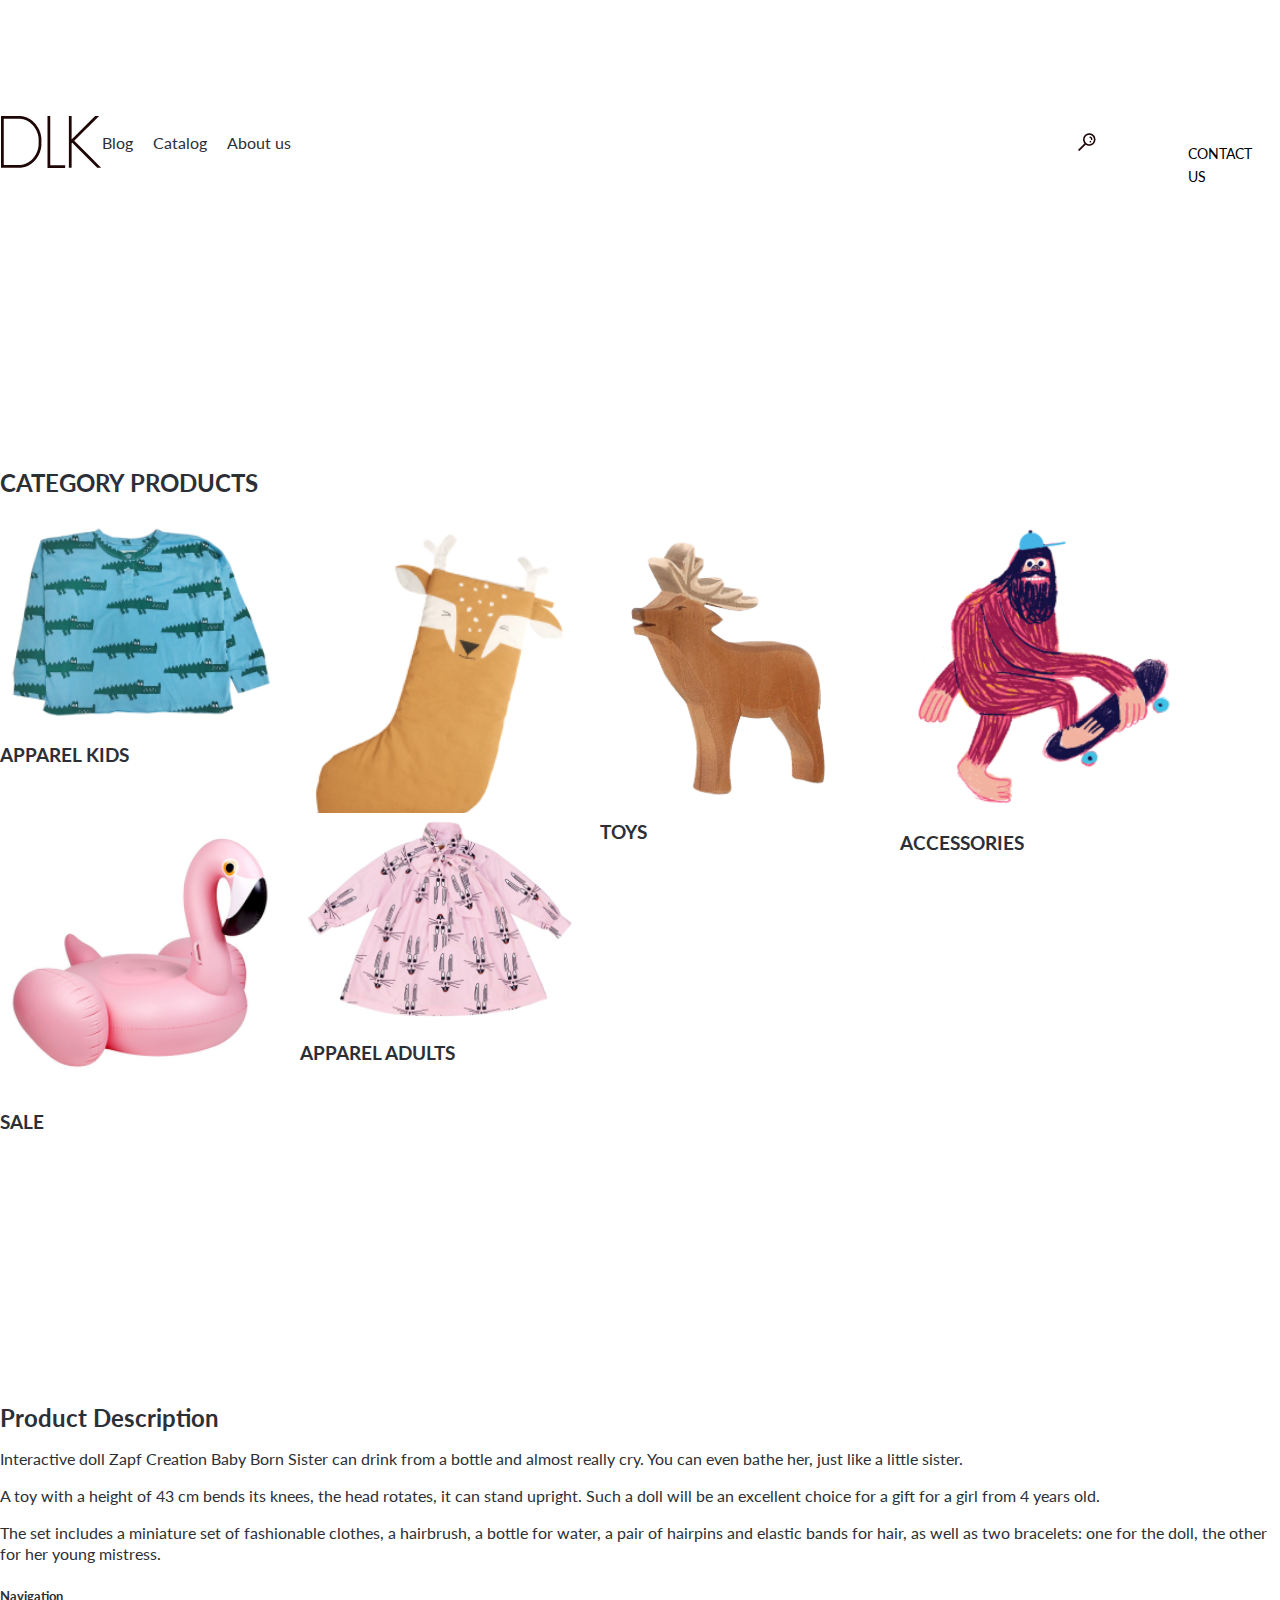
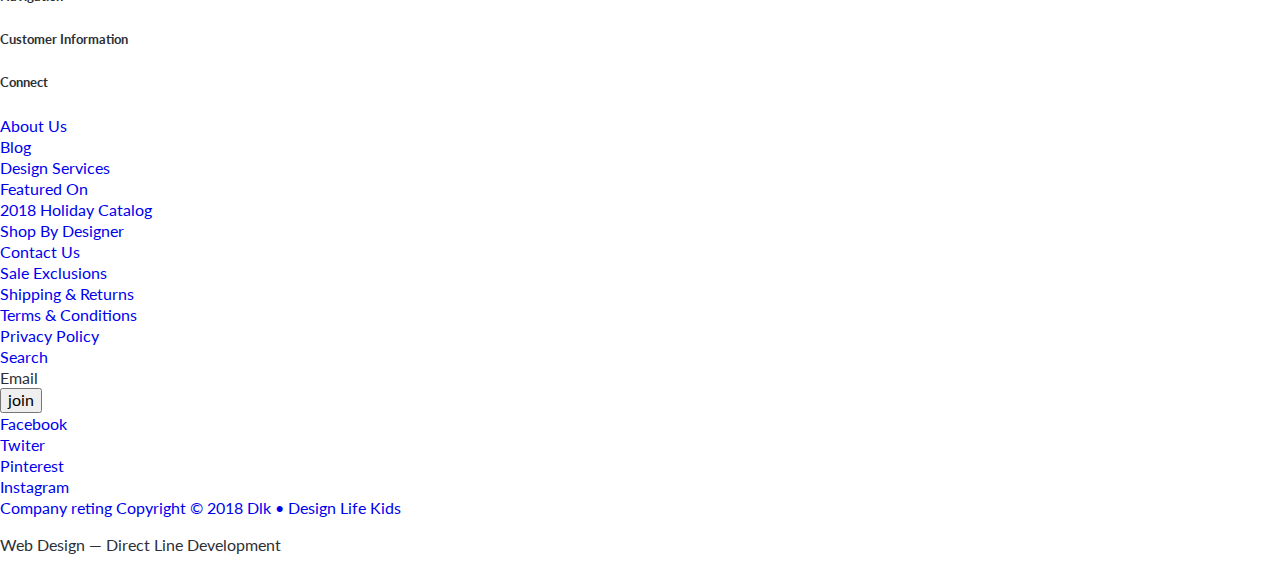
==== catalog.html @ 5628206d "фрукты 6" ====
<!DOCTYPE html>
<html lang="en">
<head>
    <meta charset="UTF-8">
    <meta http-equiv="X-UA-Compatible" content="IE=edge">
    <meta name="viewport" content="width=device-width, initial-scale=1.0">
    <link rel="preconnect" href="https://fonts.googleapis.com">
<link rel="preconnect" href="https://fonts.gstatic.com" crossorigin>
<link href="https://fonts.googleapis.com/css2?family=Lato:wght@400;700&display=swap" rel="stylesheet">
    <link rel="stylesheet" href="./css/common.css">
    <link rel="stylesheet" href="./css/stayle.css">
    <link rel="stylesheet" href="./css/normalize.css">
    <title>Catalog</title>
</head>
<body>
    <header class="conteiner header">
        <a href="#">
            <img src="./img/logo.png" alt="logo">
            <ul class="header__list">
                <li class="header__list-item"><a href="#" ></a>Blog</li>
                <li class="header__list-item"><a href="#"></a>Catalog</li>
                <li class="header__list-item"><a href="#" ></a>About us</li>
            </ul>
            <ul class="header__contact">
                <li><img src="./img/R.png" alt="R"></li>
                <li class="header__contact-iten "><a href="contact.html" class="btn">Contact Us</a></li>
            </ul>
    </header>
    <main>
        <section class="banner">
            <div class="conteiner">
                <h2> CATEGORY PRODUCTS</h2>
                <ul class="servises_list">
                   <li class="servises_list-item"><img src="./img/APPAREL KIDS.png" alt="APPAREL KIDS"><h3>APPAREL KIDS</h3></li>
                   
                   <li class="servises_list-item"><img src="./img/HOLYDAY SHOP.png" alt="HOLYDAY SHOP"><h3>HOLYDAY SHOP</h3></li>
                   
                   <li class="servises_list-item"><img src="./img/TOYS.png" alt="TOYS"> <h3>TOYS</h3></li>
                  
                   <li class="servises_list-item"><img src="./img/ACCESSORIES.png"alt="ACCESSORIES"><h3>ACCESSORIES</h3></li>
                   </ul>
                   <ul class="servises_list">
                   <li class="servises_list-item"><img src="./img/SALE.png" alt="SALE"><h3>SALE</h3></li>
                   
                   <li class="servises_list-item"><img src="./img/APPAREL  ADULTS.png" alt="APPARELADULTS"><h3>APPAREL ADULTS</h3></li>
                </ul>
                
            </div>
            
        </section>
        <section>
           <div>
            <h2>Product Description</h2>
            <p>
                Interactive doll Zapf Creation Baby Born Sister can drink from a bottle and almost really cry. You can even bathe her, just like a little sister.</p>

               <p>A toy with a height of 43 cm bends its knees, the head rotates, it can stand upright. Such a doll will be an excellent choice for a gift for a girl from 4 years old.</p> 

               <p> The set includes a miniature set of fashionable clothes, a hairbrush, a bottle for water, a pair of hairpins and elastic bands for hair, as well as two bracelets: one for the doll, the other for her young mistress.
            </p>
           </div> 
            
        </section>
    </main>
    <footer>
        <section>
            <h5>Navigation</h5>
            <h5>Customer Information</h5>
            <h5>Connect</h5>
        </section>
        <section>
            <ul>
                <li><a href="#">About Us</a></li>
                <li><a href="#">Blog</a></li>
                <li><a href="#">Design Services</a></li>
                <li><a href="#">Featured On</a></li>
                <li><a href="#">2018 Holiday Catalog</a></li>
                <li><a href="#">Shop By Designer</a></li>
                <li><a href="#">Contact Us</a></li>
                <li><a href="#">Sale Exclusions</a></li>
                <li><a href="#">Shipping & Returns</a></li>
                <li><a href="#">Terms & Conditions</a></li>
                <li><a href="#">Privacy Policy</a></li>
                <li><a href="#">Search</a></li>
            </ul>
            <nav>Email</nav>
            <button type="button" class="button">join</button>
            <ul>
                <li><a href="#">Facebook</a></li>
                <li><a href="#">Twiter</a></li>
                <li><a href="#">Pinterest</a></li>
                <li><a href="#">Instagram</a></li>
            </ul>
            
            <section>
                <a href="#">Company reting</a>
                <a href="#">Copyright © 2018 Dlk • Design Life Kids</a>
                <p>
                    Web Design — Direct Line Development
                </p>
            </section>
        </section>
    </footer>
    </body>
    </html>
---- css/common.css ----
* {
box-sizing: border-box;
}

body {
    font-family: 'Lato', sans-serif; 
    font-weight: 400;
    font-size: 16px;
    line-height: 21px;
    color: #2c3036;
}

img {
    display: block;
    max-width: 100%;  
}

a {
    text-decoration: none;
}

.container {
    max-width: 244px;
    margin: 0 auto;
}

ul {
    margin: 0;
    padding: 0;
}

li {
    list-style-type: none;
    margin: 0;
    padding: 0;
}


.btn {
    display: block;
    text-transform: uppercase;
    border: none;
    width: 92.08px;
    height: 23.01px;
    color: #000;
    background: #fff;
    font-size: 14px;
    line-height: 23.01px;
text-align: center;
padding: 92px;
cursor: pointer;
}

/* стилизация хедера */
 
.header {
    display: flex;
    align-items: center;
    margin-top: 50px; 
    margin-bottom: 129px;
}

.header__list {
    display: flex;
    margin-right: auto;
    align-items: center;
}

.header__list-item{
    margin-right: 20px;
}

.header__contact {
    display: flex;
    align-items: center;
}

.header__contact-iten {

}
---- css/stayle.css ----
.handle {
    display: flex;
    flex-direction: column;
}

.handle_iten {
    width: 30px;
    height: 3px;
    background-color:#1E0606 ;
    margin-bottom: 11px;
}

.handle_iten {
    width: 30px;
    height: 3px;
    background-color:#D6CAC2;
    margin-bottom: 11px;
}

.handle_iten {
    width: 30px;
    height: 3px;
    background-color:#D6CAC2;

}

.handle_iten {
    width: 30px;
    height: 3px;
    background-color:#D6CAC2;
margin-bottom: 11px;
}


.banner {
    background-image: url('./img/image.png');
    background-position: center;
  padding: 89px 0 234px;
  margin-bottom: 80px;
   
}

.title {
    font-family: 'Lato';
    font-size: normal;
    font-weight: 700;
    font-size: 90px;
    line-height: 100%;
    color: #000;
    width: 80%;
    margin-bottom: 50px;
    margin: 0;
    letter-spacing: -1px;
}

.servises_list {
    display: flex;
    flex-wrap: wrap;
    margin: 0 -10px;
}

.servises_list-item {
    display: flex;
    flex-direction: column;
    width: 280px; 
    height: 270px;
    margin: 10px;
}

.about {
    display: flex;
    justify-content: space-between;
    position: relative;
    margin-top: 195px;
}

.about__wrap {
    display: flex;
    flex-direction: column;
    max-width: 480px;
}

.about: ::after {
    content: ''; 
    display: block;
    position: absolute;
    top: 231px;
    right: -110px;
    width: 1180px;
    height: 411px;
    background: #EEE4DB;
}

.about-img {
    z-index: 1;
}
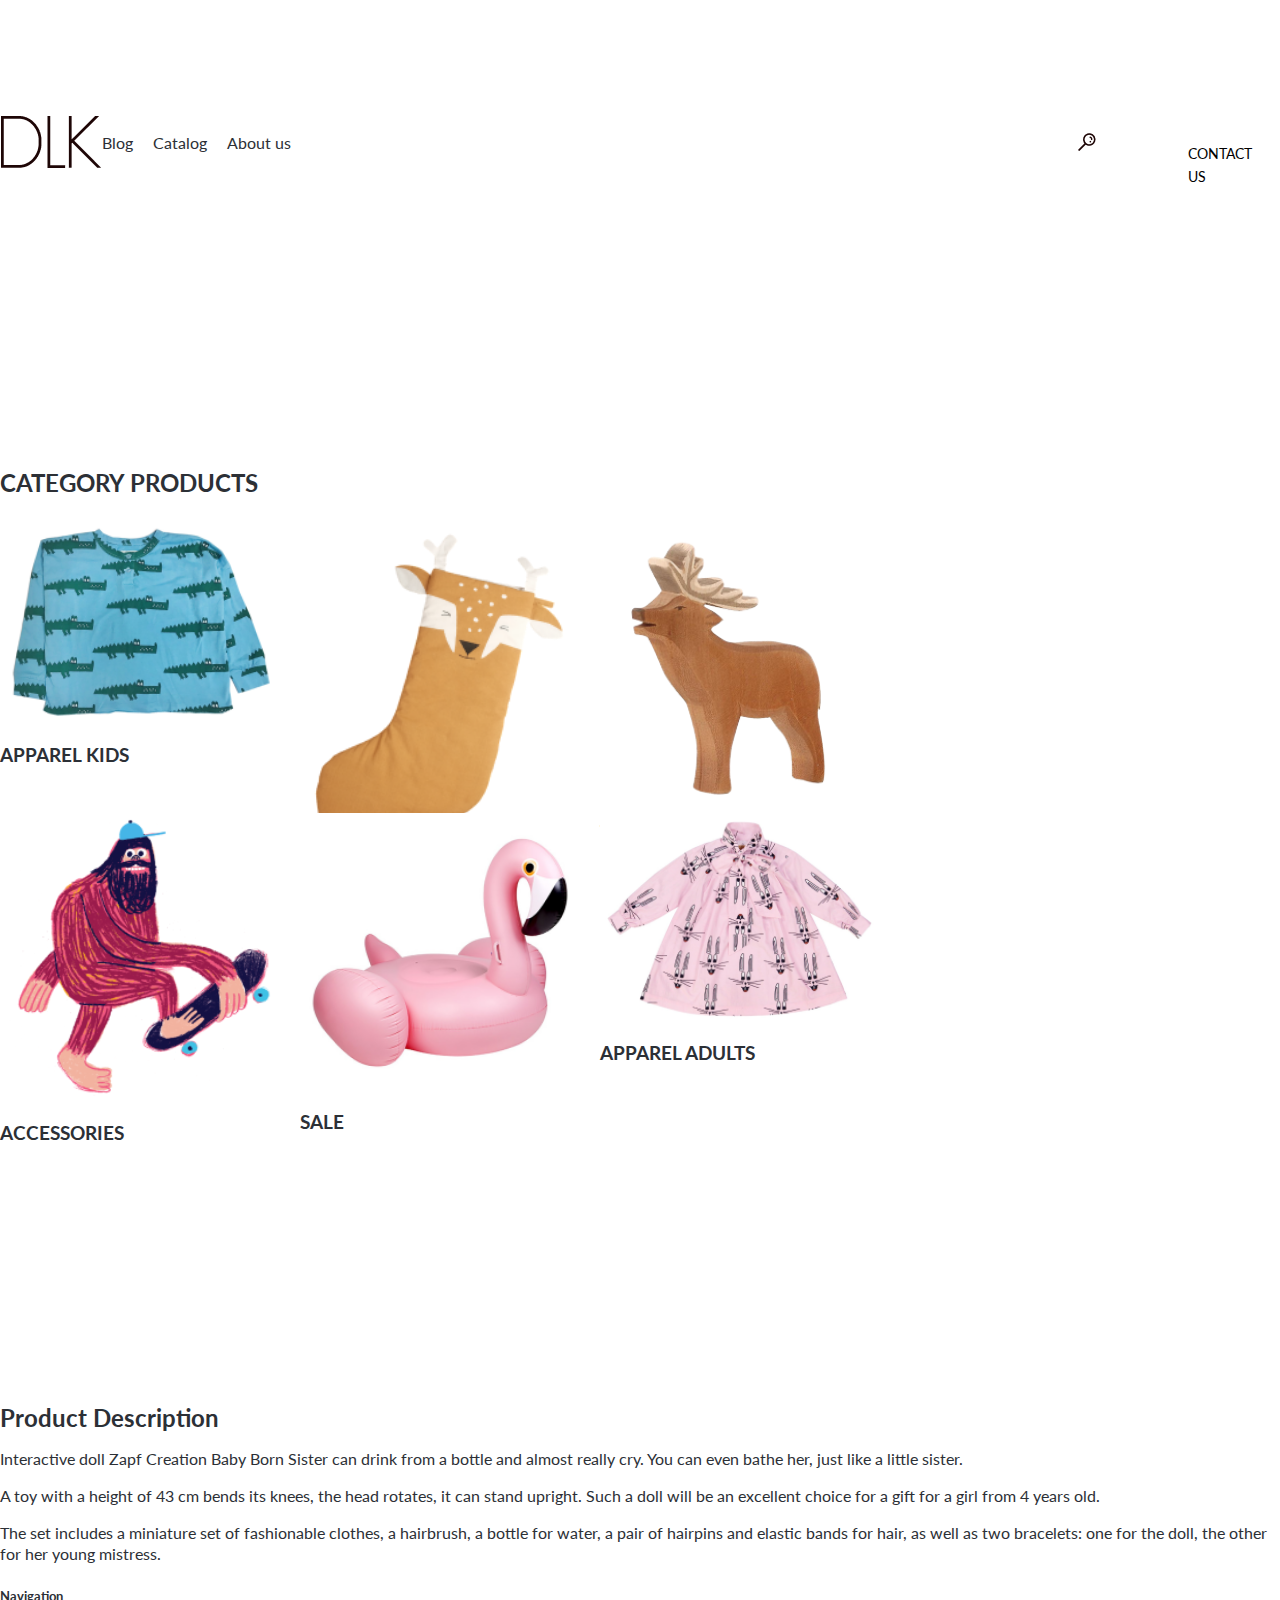
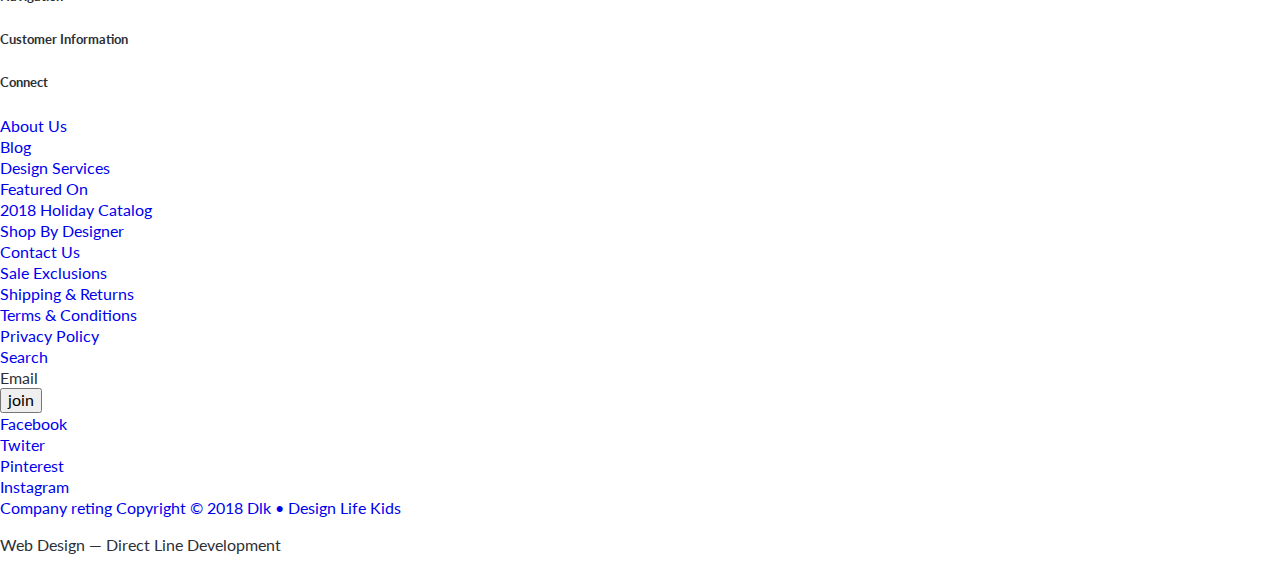
==== commit 9204a5bb: "Фрукты 7" ====
--- a/catalog.html
+++ b/catalog.html
@@ -37,9 +37,10 @@
                    
                    <li class="servises_list-item"><img src="./img/TOYS.png" alt="TOYS"> <h3>TOYS</h3></li>
                   
-                   <li class="servises_list-item"><img src="./img/ACCESSORIES.png"alt="ACCESSORIES"><h3>ACCESSORIES</h3></li>
+                  
                    </ul>
                    <ul class="servises_list">
+                    <li class="servises_list-item"><img src="./img/ACCESSORIES.png"alt="ACCESSORIES"><h3>ACCESSORIES</h3></li>
                    <li class="servises_list-item"><img src="./img/SALE.png" alt="SALE"><h3>SALE</h3></li>
                    
                    <li class="servises_list-item"><img src="./img/APPAREL  --- a/css/common.css
+++ b/css/common.css
@@ -20,7 +20,7 @@
 }
 
 .container {
-    max-width: 244px;
+    max-width: 1180px;
     margin: 0 auto;
 }
 
--- a/css/stayle.css
+++ b/css/stayle.css
@@ -31,8 +31,25 @@
 margin-bottom: 11px;
 }
 
+/* image */
+
+.c {
+    position: absolute;
+width: 635.49px;
+height: 461px;
+left: 555px;
+top: 142px;
+}
 
 .banner {
+    background-image: url('./img/image.png');
+    background-position: center;
+  padding: 89px 0 234px;
+  margin-bottom: 80px;
+}
+
+.bannerr {
+    background: #EEE4DB;
     background-image: url('./img/image.png');
     background-position: center;
   padding: 89px 0 234px;
@@ -44,13 +61,22 @@
     font-family: 'Lato';
     font-size: normal;
     font-weight: 700;
-    font-size: 90px;
-    line-height: 100%;
+    font-size: 40px;
+    line-height: 110%;
     color: #000;
     width: 80%;
     margin-bottom: 50px;
     margin: 0;
     letter-spacing: -1px;
+}
+
+.servises_title {
+    font-family: 'Lato';
+font-style: normal;
+font-weight: 700;
+font-size: 38px;
+line-height: 46px;
+text-transform: uppercase;
 }
 
 .servises_list {
@@ -80,7 +106,7 @@
     max-width: 480px;
 }
 
-.about: ::after {
+.about::after {
     content: ''; 
     display: block;
     position: absolute;
@@ -93,4 +119,37 @@
 
 .about-img {
     z-index: 1;
-}+}
+
+.popup-form {
+    width: 680px;
+height: 542px;
+left: 360px;
+top: 113px;
+}
+
+.fildset-double {
+    display: flex;
+    justify-content: space-between;
+} 
+
+.label-wraqpper {
+    display: flex;
+    flex-direction: column;
+}
+
+.field-nner_wrapper {
+    display: flex;
+    justify-content: space-between;
+}
+
+/*input*/
+
+input {
+    border: 1px solid rgba(0, 0, 0, 0.2);
+    font-size: 20px;
+}
+
+.input-popup-double
+
+/*popup*/
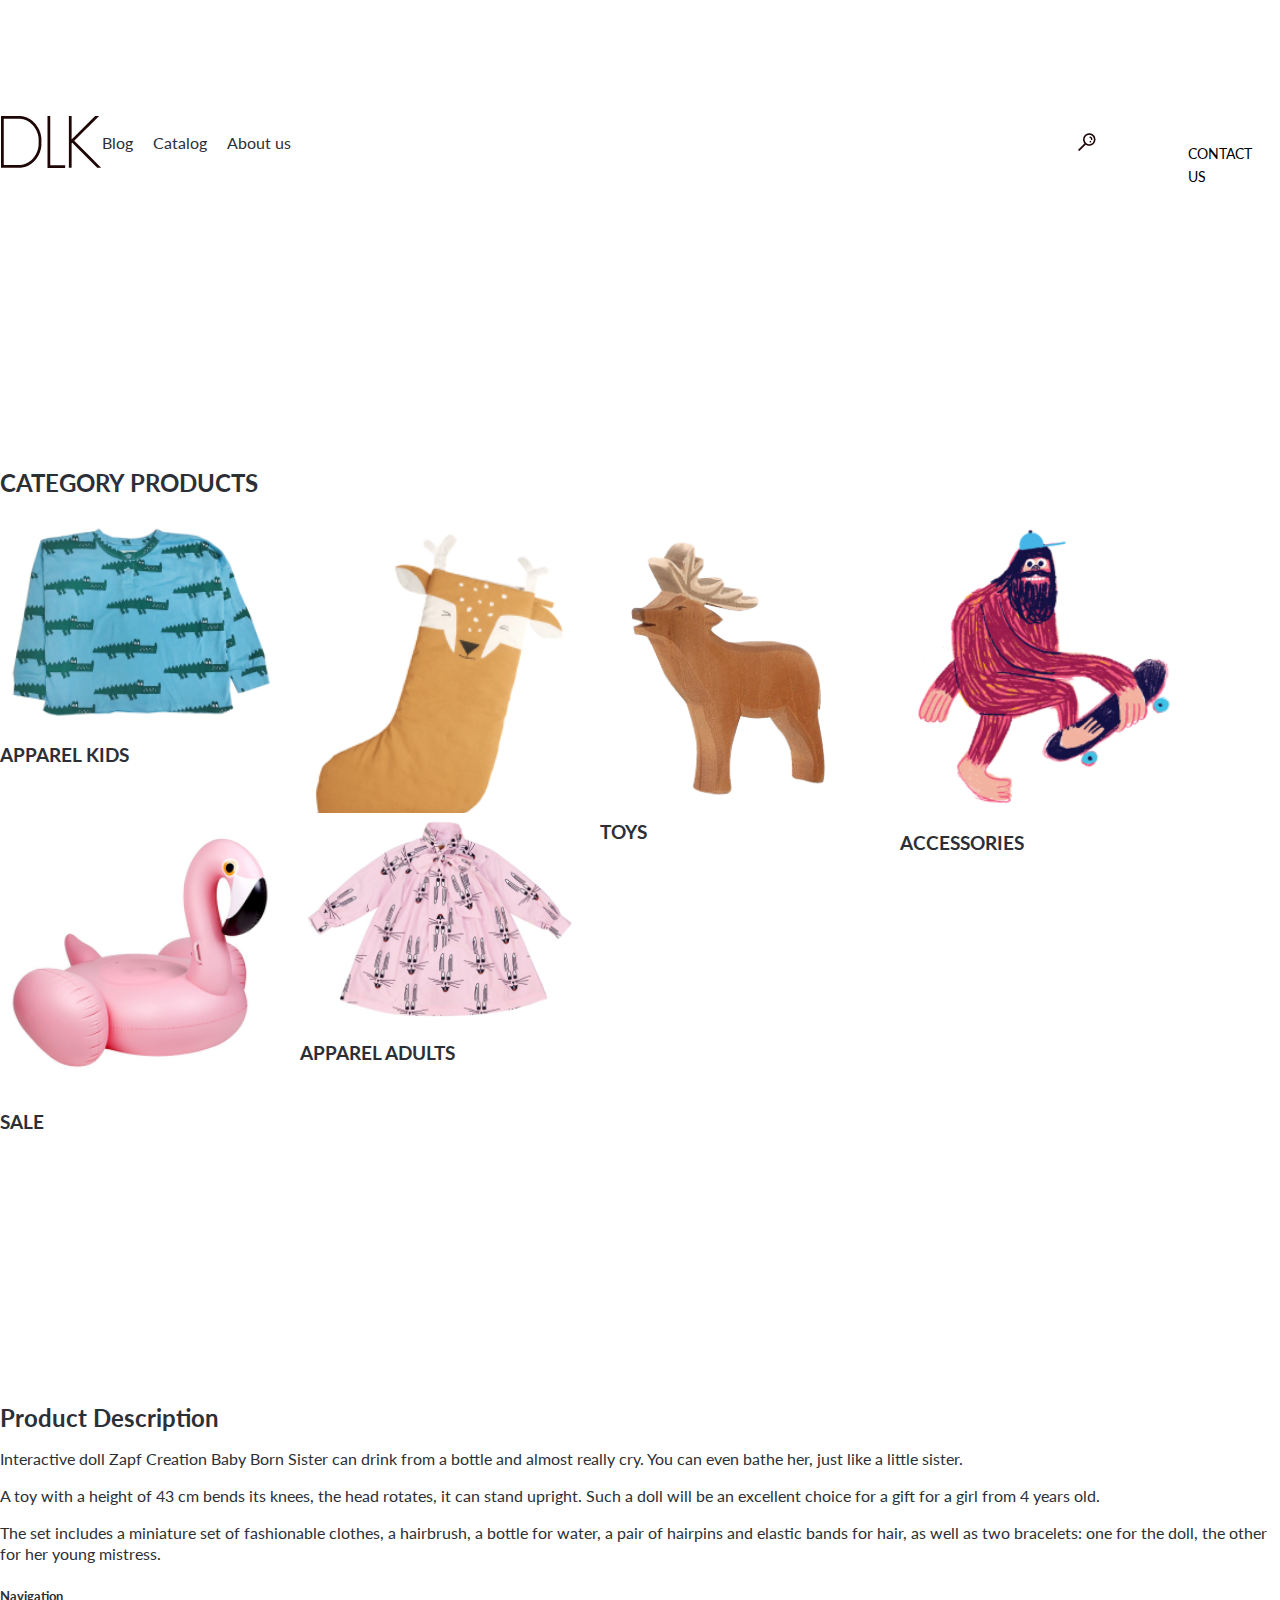
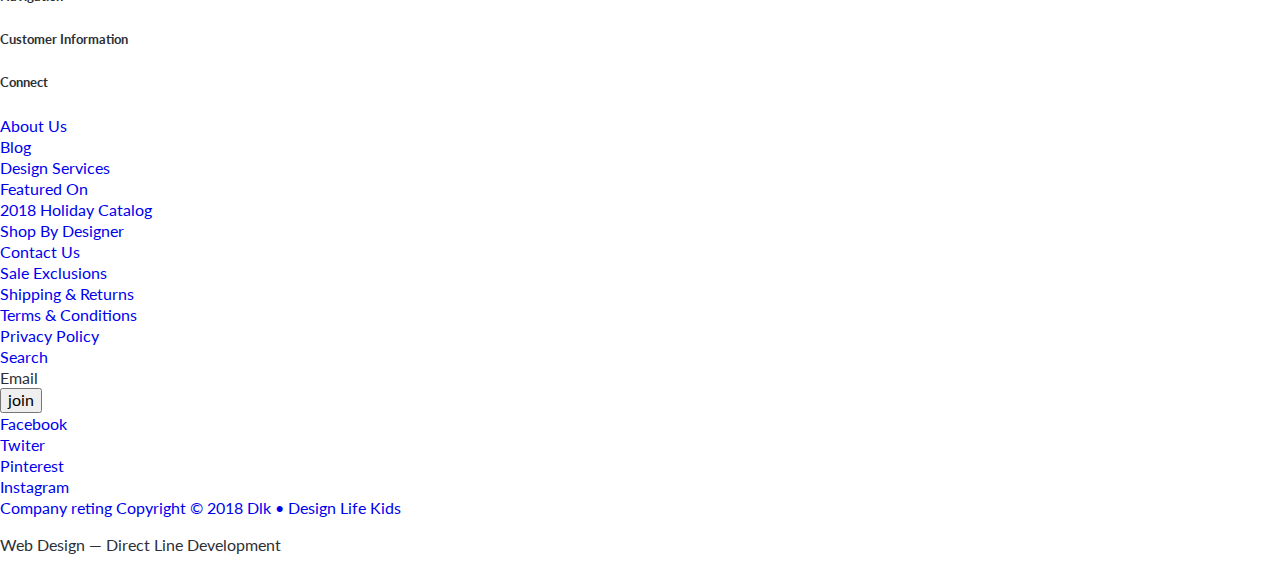
==== commit fd54b54e: "Revert "Фрукты 10"" ====
--- a/catalog.html
+++ b/catalog.html
@@ -37,10 +37,9 @@
                    
                    <li class="servises_list-item"><img src="./img/TOYS.png" alt="TOYS"> <h3>TOYS</h3></li>
                   
-                  
+                   <li class="servises_list-item"><img src="./img/ACCESSORIES.png"alt="ACCESSORIES"><h3>ACCESSORIES</h3></li>
                    </ul>
                    <ul class="servises_list">
-                    <li class="servises_list-item"><img src="./img/ACCESSORIES.png"alt="ACCESSORIES"><h3>ACCESSORIES</h3></li>
                    <li class="servises_list-item"><img src="./img/SALE.png" alt="SALE"><h3>SALE</h3></li>
                    
                    <li class="servises_list-item"><img src="./img/APPAREL  --- a/css/common.css
+++ b/css/common.css
@@ -20,7 +20,7 @@
 }
 
 .container {
-    max-width: 1180px;
+    max-width: 244px;
     margin: 0 auto;
 }
 
--- a/css/stayle.css
+++ b/css/stayle.css
@@ -31,25 +31,8 @@
 margin-bottom: 11px;
 }
 
-/* image */
-
-.c {
-    position: absolute;
-width: 635.49px;
-height: 461px;
-left: 555px;
-top: 142px;
-}
 
 .banner {
-    background-image: url('./img/image.png');
-    background-position: center;
-  padding: 89px 0 234px;
-  margin-bottom: 80px;
-}
-
-.bannerr {
-    background: #EEE4DB;
     background-image: url('./img/image.png');
     background-position: center;
   padding: 89px 0 234px;
@@ -61,22 +44,13 @@
     font-family: 'Lato';
     font-size: normal;
     font-weight: 700;
-    font-size: 40px;
-    line-height: 110%;
+    font-size: 90px;
+    line-height: 100%;
     color: #000;
     width: 80%;
     margin-bottom: 50px;
     margin: 0;
     letter-spacing: -1px;
-}
-
-.servises_title {
-    font-family: 'Lato';
-font-style: normal;
-font-weight: 700;
-font-size: 38px;
-line-height: 46px;
-text-transform: uppercase;
 }
 
 .servises_list {
@@ -106,7 +80,7 @@
     max-width: 480px;
 }
 
-.about::after {
+.about: ::after {
     content: ''; 
     display: block;
     position: absolute;
@@ -119,37 +93,4 @@
 
 .about-img {
     z-index: 1;
-}
-
-.popup-form {
-    width: 680px;
-height: 542px;
-left: 360px;
-top: 113px;
-}
-
-.fildset-double {
-    display: flex;
-    justify-content: space-between;
-} 
-
-.label-wraqpper {
-    display: flex;
-    flex-direction: column;
-}
-
-.field-nner_wrapper {
-    display: flex;
-    justify-content: space-between;
-}
-
-/*input*/
-
-input {
-    border: 1px solid rgba(0, 0, 0, 0.2);
-    font-size: 20px;
-}
-
-.input-popup-double
-
-/*popup*/
+}